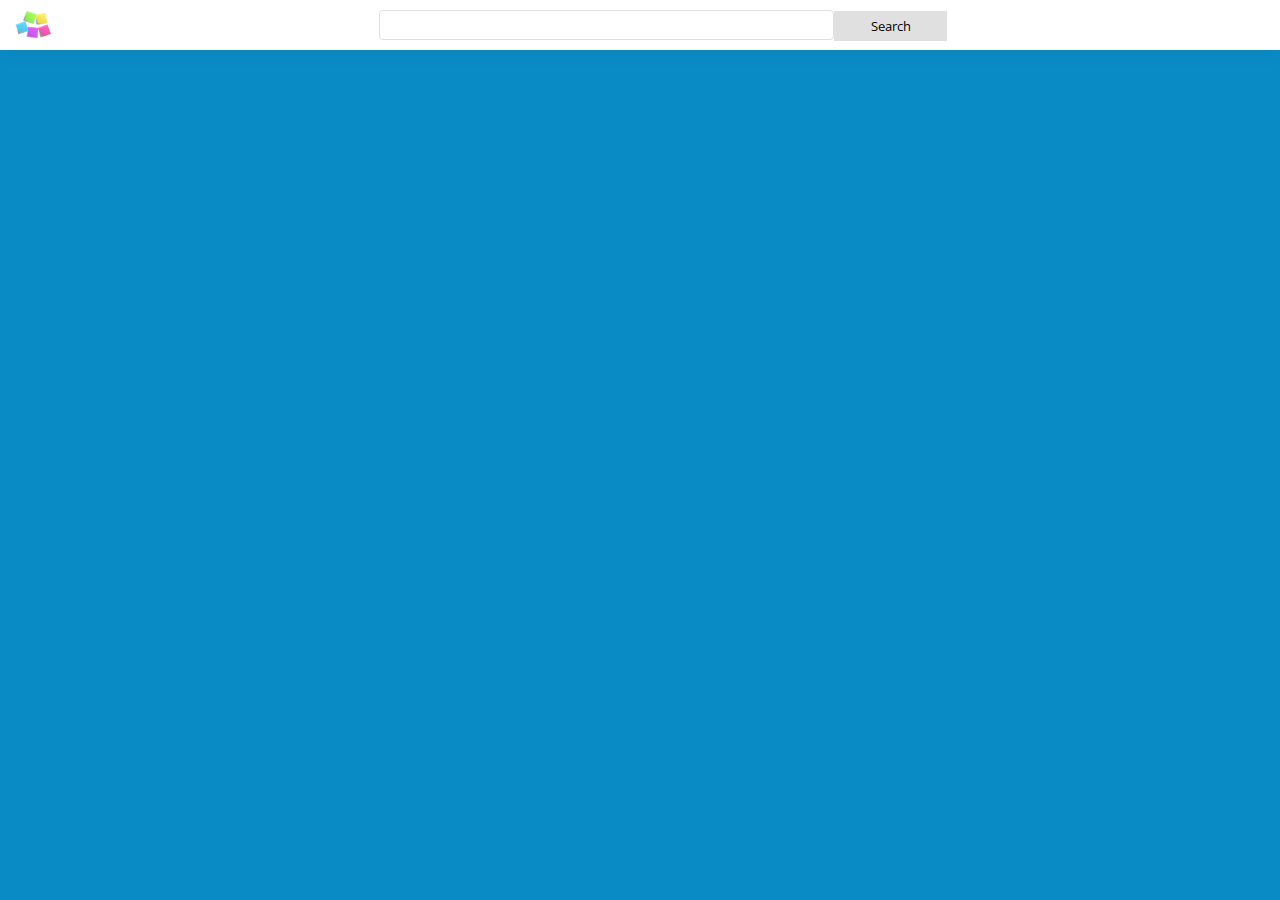
==== index.html @ fa5fe00c "m" ====
<!DOCTYPE html>
<html lang="en">
<head>
    <meta charset="UTF-8">
    <title>Social</title>
    <link rel="stylesheet" href="res/css/style.css">
    <meta name="viewport" content="width=device-width, initial-scale=1.0">
    <link href="https://fonts.googleapis.com/css?family=Open+Sans&display=swap" rel="stylesheet">
</head>
<body>
<header>
    <nav>
        <div>
            <img src="Sticty-notes-glue-3-1.jpg" alt="Logo">
        </div>
        <div class="search-container">
            <input type="text"><button>Search</button>
        </div>
        <div>
            <img scr=
        </div>
    </nav>
</header>
---- res/css/style.css ----
* {
    font-family: 'Open Sans', sans-serif;
}
html, body {
    margin: 0;
    padding: 0;
    background-color: #098bc6;
}

.login {
    position: absolute;
    left: 50%;
    top: 50%;
    transform: translate(-50%, -50%);

    display: flex;
    flex-direction: column;

    padding: 80px;
    padding-right: 150px;
    padding-left: 150px;
    background: #ffffff;
    text-align: center;
}
#image {
    position: absolute;
    top: 0;
    left: 0;
}
input[type=text]{
    width: 100%;
    box-sizing: border-box;
    border: 2px solid #ccc;
    border-radius: 4px;
    font-size: 16px;
    padding: 6px 10px 6px 8px;
}

input[type=password]{
    width: 100%;
    box-sizing: border-box;
    border: 2px solid #cccccc;
    border-radius: 4px;
    font-size: 16px;
    padding: 6px 10px 6px 8px;
}
input[type=text]:focus{
    background: #b2ebee;
}
input[type=password]:focus{
    background: #b2ebee;
}
button[type=submit]{
    background-color: #098bc6;
    border: none;
    color: white;
    padding: 10px 20px;
    text-align: center;
    text-decoration: none;
    display: inline-block;
    font-size: 16px;
    border-radius: 5px;
}

header:hover{
    box-shadow:0 -20px 30px #4d4d4d;
}
nav {
    display: flex;
    background-color: #ffffff;
    align-items: center;
}
nav div{
    height: 30px;
    flex-grow: 4;
    padding: 10px;
}
nav div img {
    height: 100%;
}
nav div.search-container > input {
    box-sizing: border-box;
    height: 30px;
    width: 80%;
    margin: 0;
    padding: 5px;
    border: 1px solid #e0e0e0;
}
nav div.search-container > button {
    box-sizing: border-box;
    height: 30px;
    width: 20%;
    margin: 0;
    padding: 5px;
    border: 1px solid #e0e0e0;
    cursor: pointer;
    background-color: #e0e0e0;
}
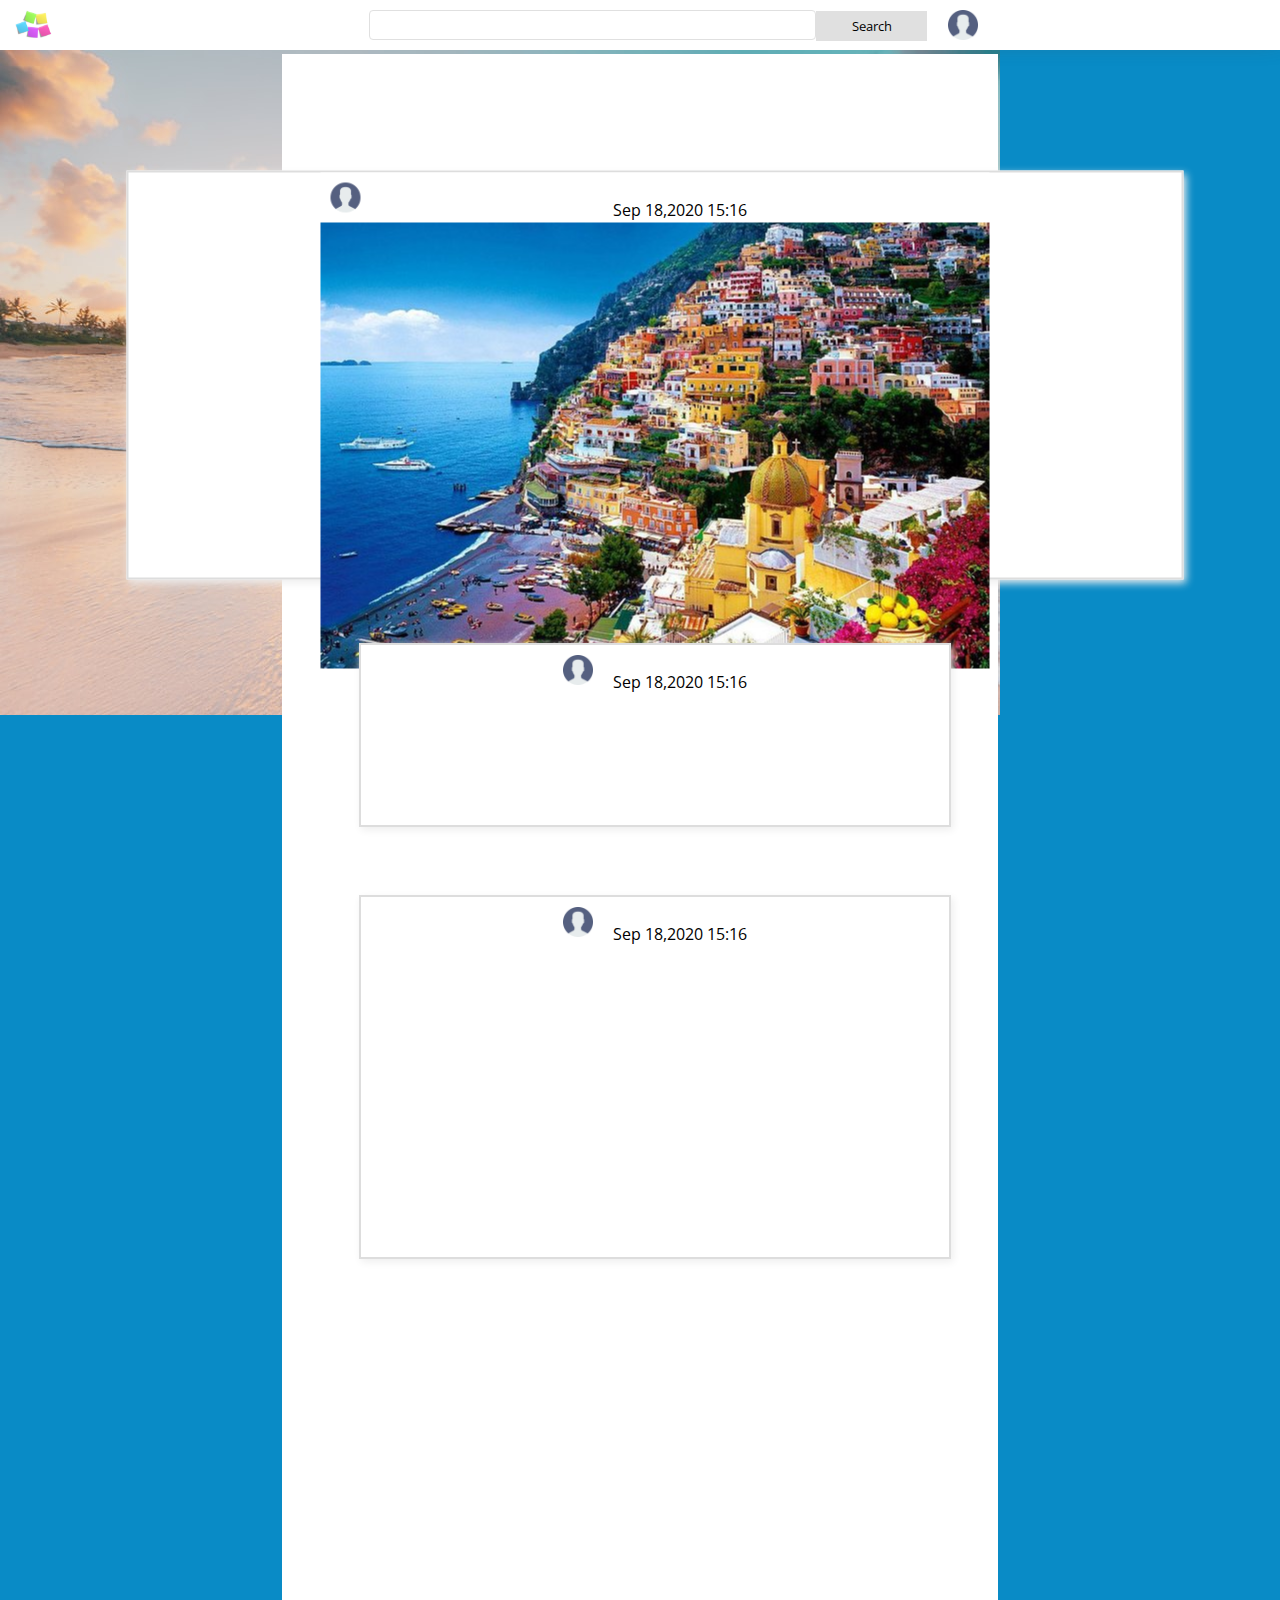
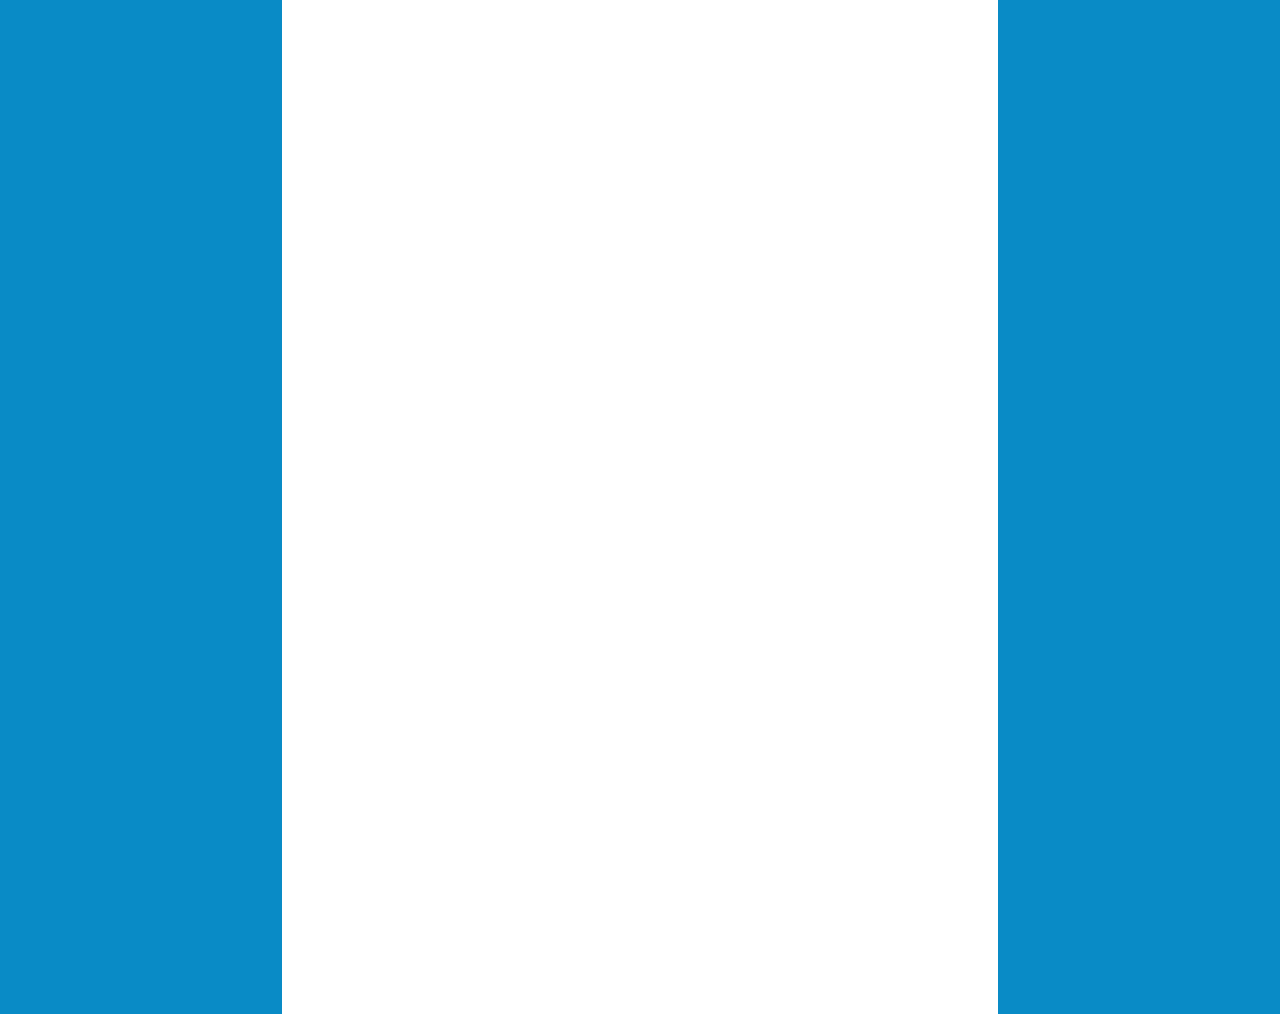
==== commit dc220752: "index change" ====
--- a/index.html
+++ b/index.html
@@ -11,13 +11,51 @@
 <header>
     <nav>
         <div>
-            <img src="Sticty-notes-glue-3-1.jpg" alt="Logo">
+            <img src="res/images/Sticty-notes-glue-3-1.jpg" alt="Logo">
         </div>
         <div class="search-container">
             <input type="text"><button>Search</button>
         </div>
         <div>
-            <img scr=
+            <img src="res/images/me.png" alt="me">
         </div>
     </nav>
-</header>+</header>
+<section>
+    <div class = "background"> </div>
+</section>
+    <div class = "posts">
+        <div class = "post1">
+            <nav>
+                <div>
+                    <img src="res/images/me.png" alt="Logo">
+                </div>
+                <div>
+                    <p> Sep 18,2020 15:16</p>
+                </div>
+            </nav>
+            <img src="res/images/amalfi.jpg" alt="post1">
+        </div>
+        <div class = "post2">
+            <nav>
+                <div>
+                    <img src="res/images/me.png" alt="Logo">
+                </div>
+                <div>
+                    <p> Sep 18,2020 15:16</p>
+                </div>
+            </nav>
+        </div>
+        <div class = "post3">
+            <nav>
+                <div>
+                    <img src="res/images/me.png" alt="Logo">
+                </div>
+                <div>
+                    <p> Sep 18,2020 15:16</p>
+                </div>
+            </nav>
+        </div>
+        <img src="res/images/beach.jpg" alt="post1">
+    </div>
+</body>--- a/res/css/style.css
+++ b/res/css/style.css
@@ -34,6 +34,7 @@
     border-radius: 4px;
     font-size: 16px;
     padding: 6px 10px 6px 8px;
+    margin: 2px;
 }
 
 input[type=password]{
@@ -43,6 +44,7 @@
     border-radius: 4px;
     font-size: 16px;
     padding: 6px 10px 6px 8px;
+    margin: 2px;
 }
 input[type=text]:focus{
     background: #b2ebee;
@@ -60,8 +62,8 @@
     display: inline-block;
     font-size: 16px;
     border-radius: 5px;
+    margin: 2px;
 }
-
 header:hover{
     box-shadow:0 -20px 30px #4d4d4d;
 }
@@ -72,7 +74,7 @@
 }
 nav div{
     height: 30px;
-    flex-grow: 4;
+    flex-grow: 1;
     padding: 10px;
 }
 nav div img {
@@ -96,4 +98,64 @@
     cursor: pointer;
     background-color: #e0e0e0;
 }
+.background{
+    position: absolute;
+    top: 6%;
+    left: 22%;
 
+    display: flex;
+    flex-direction: column;
+
+    padding: 100%;
+    padding-right: 28%;
+    padding-left: 28%;
+
+    background: #ffffff;
+    text-align: center;
+}
+.post1{
+    position: absolute;
+    left: 50%;
+    top: 40%;
+    transform: translate(-50%, -50%);
+    padding-left: 15%;
+    padding-right: 15%;
+    height: 45%;
+    background: #ffffff;
+    border: 2px solid #dddddd;
+    margin: 15px 15px;
+    -webkit-box-shadow: 2px 3px 8px #eee;
+    -moz-box-shadow: 2px 3px 8px #eee;
+    box-shadow: 2px 3px 8px #eee;
+}
+
+.post2{
+    position: absolute;
+    left: 50%;
+    top: 80%;
+    transform: translate(-50%, -50%);
+    padding-left: 15%;
+    padding-right: 15%;
+    height: 20%;
+    background: #ffffff;
+    border: 2px solid #dddddd;
+    margin: 15px 15px;
+    -webkit-box-shadow: 2px 3px 8px #eee;
+    -moz-box-shadow: 2px 3px 8px #eee;
+    box-shadow: 2px 3px 8px #eee;
+}
+.post3 {
+    position: absolute;
+    left: 50%;
+    top: 118%;
+    transform: translate(-50%, -50%);
+    padding-left: 15%;
+    padding-right: 15%;
+    height: 40%;
+    background: #ffffff;
+    border: 2px solid #dddddd;
+    margin: 15px 15px;
+    -webkit-box-shadow: 2px 3px 8px #eee;
+    -moz-box-shadow: 2px 3px 8px #eee;
+    box-shadow: 2px 3px 8px #eee;
+}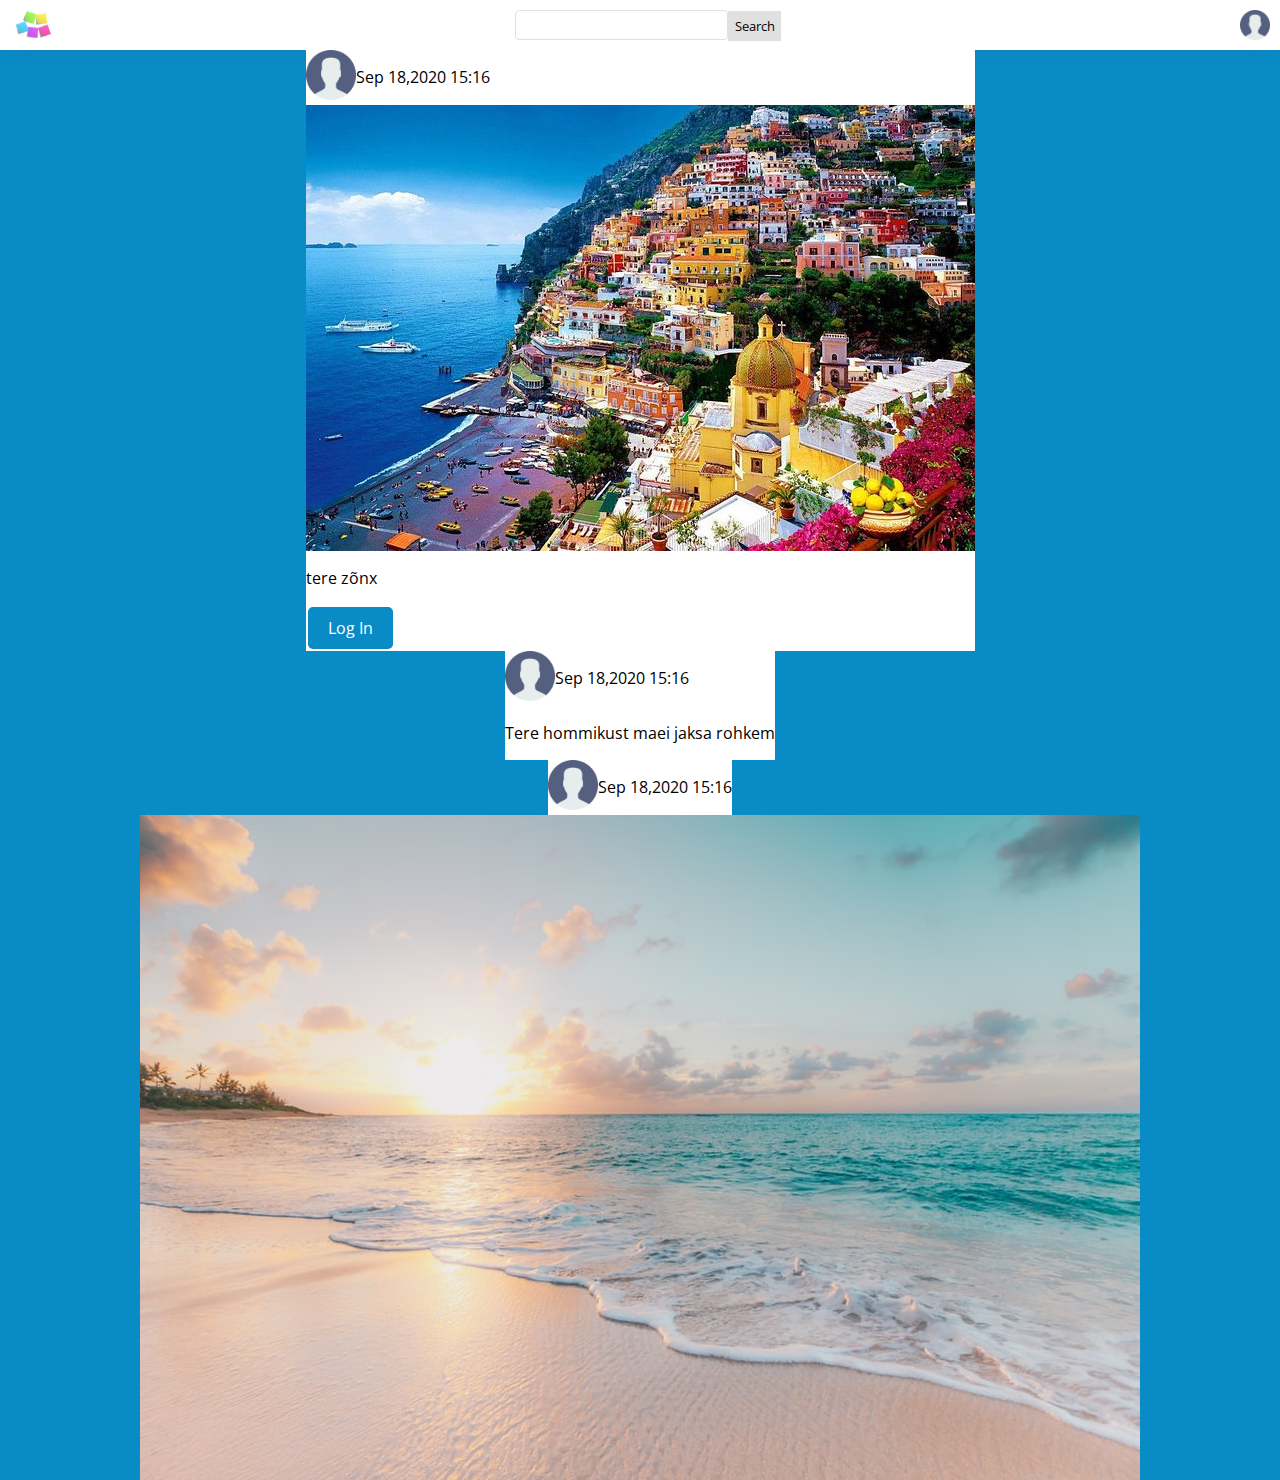
==== commit d671f667: "Lots of improvements, code refacturing" ====
--- a/index.html
+++ b/index.html
@@ -16,7 +16,7 @@
         <div class="search-container">
             <input type="text"><button>Search</button>
         </div>
-        <div>
+        <div class = "pilt">
             <img src="res/images/me.png" alt="me">
         </div>
     </nav>
@@ -25,36 +25,59 @@
     <div class = "background"> </div>
 </section>
     <div class = "posts">
-        <div class = "post1">
-            <nav>
+        <div class = "post">
+            <span>
+            <div class="posthead">
+
                 <div>
-                    <img src="res/images/me.png" alt="Logo">
+                    <img src="res/images/me.png", width="50", height="50" alt="Logo">
                 </div>
                 <div>
                     <p> Sep 18,2020 15:16</p>
                 </div>
-            </nav>
+
+            </div>
+            </span>
+
             <img src="res/images/amalfi.jpg" alt="post1">
+            <p>
+                tere zõnx
+            </p>
+            <div><button type="submit">Log In</button></div>
+
         </div>
-        <div class = "post2">
-            <nav>
+        <div class = "post">
+            <span>
+            <div class="posthead">
+
                 <div>
-                    <img src="res/images/me.png" alt="Logo">
+                    <img src="res/images/me.png", width="50", height="50" alt="Logo">
                 </div>
                 <div>
                     <p> Sep 18,2020 15:16</p>
                 </div>
-            </nav>
+
+            </div>
+            </span>
+            <p>
+                Tere hommikust maei jaksa rohkem
+            </p>
+
         </div>
-        <div class = "post3">
-            <nav>
+        <div class = "post">
+             <span>
+            <div class="posthead">
+
                 <div>
-                    <img src="res/images/me.png" alt="Logo">
+                    <img src="res/images/me.png", width="50", height="50" alt="Logo">
                 </div>
                 <div>
                     <p> Sep 18,2020 15:16</p>
                 </div>
-            </nav>
+
+            </div>
+            </span>
+
         </div>
         <img src="res/images/beach.jpg" alt="post1">
     </div>
--- a/res/css/style.css
+++ b/res/css/style.css
@@ -36,7 +36,11 @@
     padding: 6px 10px 6px 8px;
     margin: 2px;
 }
-
+.posts{
+    display: flex;
+    flex-direction: column;
+    justify-content:space-between;
+}
 input[type=password]{
     width: 100%;
     box-sizing: border-box;
@@ -70,16 +74,18 @@
 nav {
     display: flex;
     background-color: #ffffff;
-    align-items: center;
+    justify-content: space-between;
 }
 nav div{
     height: 30px;
-    flex-grow: 1;
+
     padding: 10px;
 }
 nav div img {
     height: 100%;
 }
+
+
 nav div.search-container > input {
     box-sizing: border-box;
     height: 30px;
@@ -98,64 +104,31 @@
     cursor: pointer;
     background-color: #e0e0e0;
 }
-.background{
-    position: absolute;
-    top: 6%;
+
+.background{/*
+    position: fixed;
+    top: 5.5%;
     left: 22%;
-
+    background: white;
+    padding: 100% 28%;*/
+}
+.posts{
+    display: flex; /* establish flex container */
+    flex-direction: column;  /* make main axis vertical */
+    justify-content: space-between; /* center items vertically, in this case */
+    align-items: center;     /* center items horizontally, in this case */
+    height: 300px;
+}
+.post {
     display: flex;
     flex-direction: column;
-
-    padding: 100%;
-    padding-right: 28%;
-    padding-left: 28%;
-
-    background: #ffffff;
-    text-align: center;
+    size: 10px;
+    background: white;
 }
-.post1{
-    position: absolute;
-    left: 50%;
-    top: 40%;
-    transform: translate(-50%, -50%);
-    padding-left: 15%;
-    padding-right: 15%;
-    height: 45%;
-    background: #ffffff;
-    border: 2px solid #dddddd;
-    margin: 15px 15px;
-    -webkit-box-shadow: 2px 3px 8px #eee;
-    -moz-box-shadow: 2px 3px 8px #eee;
-    box-shadow: 2px 3px 8px #eee;
+.posthead{
+    display: flex;
+    flex-direction: row;
 }
-
-.post2{
-    position: absolute;
-    left: 50%;
-    top: 80%;
-    transform: translate(-50%, -50%);
-    padding-left: 15%;
-    padding-right: 15%;
-    height: 20%;
-    background: #ffffff;
-    border: 2px solid #dddddd;
-    margin: 15px 15px;
-    -webkit-box-shadow: 2px 3px 8px #eee;
-    -moz-box-shadow: 2px 3px 8px #eee;
-    box-shadow: 2px 3px 8px #eee;
-}
-.post3 {
-    position: absolute;
-    left: 50%;
-    top: 118%;
-    transform: translate(-50%, -50%);
-    padding-left: 15%;
-    padding-right: 15%;
-    height: 40%;
-    background: #ffffff;
-    border: 2px solid #dddddd;
-    margin: 15px 15px;
-    -webkit-box-shadow: 2px 3px 8px #eee;
-    -moz-box-shadow: 2px 3px 8px #eee;
-    box-shadow: 2px 3px 8px #eee;
+.style{
+    background: white;
 }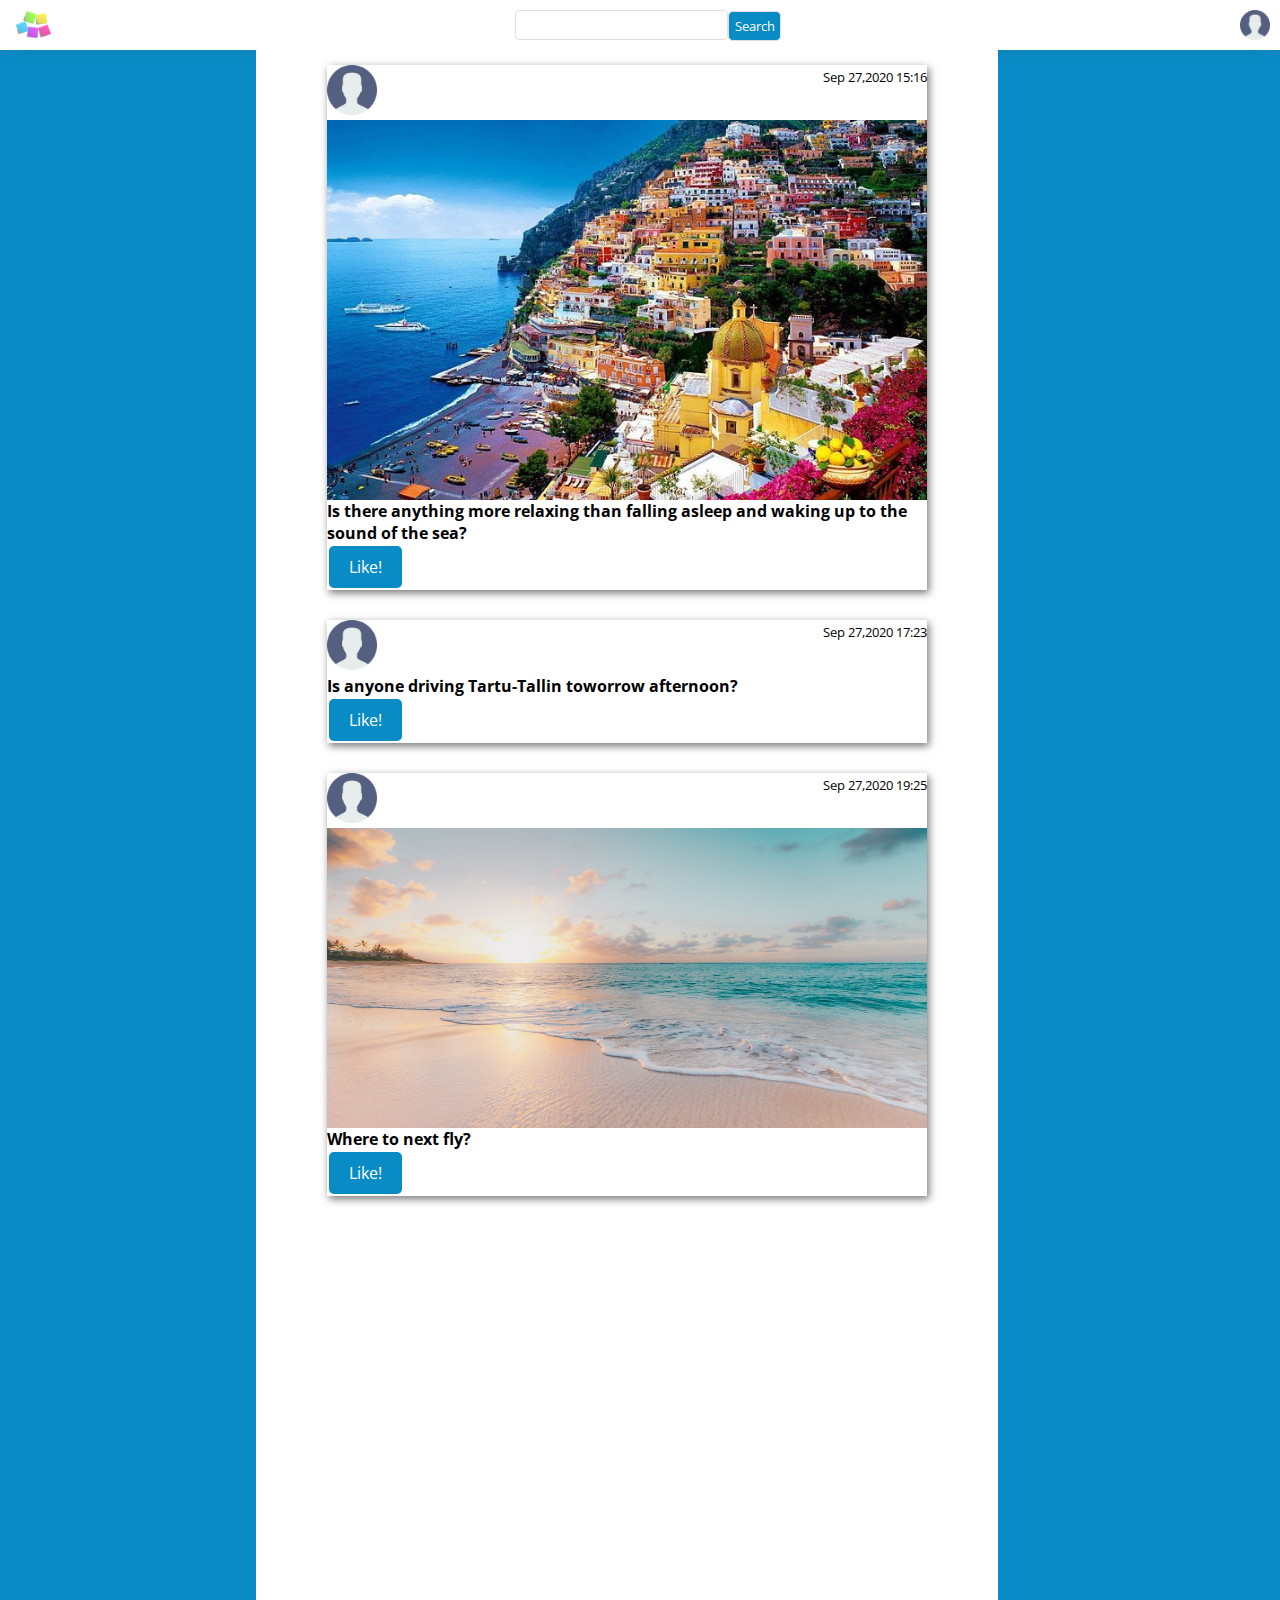
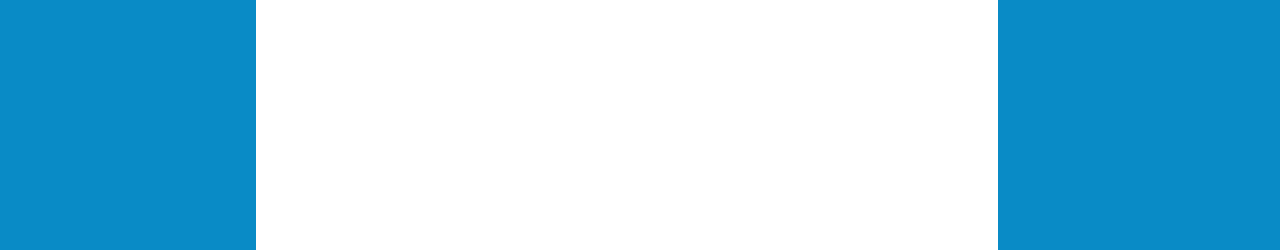
==== commit 8928d093: "last" ====
--- a/index.html
+++ b/index.html
@@ -2,7 +2,7 @@
 <html lang="en">
 <head>
     <meta charset="UTF-8">
-    <title>Social</title>
+    <title>Welcome to posteIt!</title>
     <link rel="stylesheet" href="res/css/style.css">
     <meta name="viewport" content="width=device-width, initial-scale=1.0">
     <link href="https://fonts.googleapis.com/css?family=Open+Sans&display=swap" rel="stylesheet">
@@ -14,16 +14,14 @@
             <img src="res/images/Sticty-notes-glue-3-1.jpg" alt="Logo">
         </div>
         <div class="search-container">
-            <input type="text"><button>Search</button>
+            <input type="text"><button type="search" >Search</button>
         </div>
         <div class = "pilt">
             <img src="res/images/me.png" alt="me">
         </div>
     </nav>
 </header>
-<section>
-    <div class = "background"> </div>
-</section>
+<div class = "background">
     <div class = "posts">
         <div class = "post">
             <span>
@@ -33,17 +31,15 @@
                     <img src="res/images/me.png", width="50", height="50" alt="Logo">
                 </div>
                 <div>
-                    <p> Sep 18,2020 15:16</p>
+                    <small> Sep 27,2020 15:16</small>
                 </div>
 
             </div>
             </span>
 
-            <img src="res/images/amalfi.jpg" alt="post1">
-            <p>
-                tere zõnx
-            </p>
-            <div><button type="submit">Log In</button></div>
+            <img id="postimage" src="res/images/amalfi.jpg" height="380" alt="post1">
+            <strong>Is there anything more relaxing than falling asleep and waking up to the sound of the sea? </strong>
+            <div><button type="submit">Like!</button></div>
 
         </div>
         <div class = "post">
@@ -54,31 +50,30 @@
                     <img src="res/images/me.png", width="50", height="50" alt="Logo">
                 </div>
                 <div>
-                    <p> Sep 18,2020 15:16</p>
+                    <small> Sep 27,2020 17:23</small>
                 </div>
 
             </div>
             </span>
-            <p>
-                Tere hommikust maei jaksa rohkem
-            </p>
-
+            <strong>Is anyone driving Tartu-Tallin toworrow afternoon?</strong>
+            <div><button type="submit">Like!</button></div>
         </div>
         <div class = "post">
              <span>
             <div class="posthead">
-
                 <div>
-                    <img src="res/images/me.png", width="50", height="50" alt="Logo">
+                    <img src="res/images/me.png" width="50" height="50" alt="Logo">
                 </div>
                 <div>
-                    <p> Sep 18,2020 15:16</p>
+                    <small> Sep 27,2020 19:25</small>
                 </div>
 
             </div>
             </span>
-
+            <img src="res/images/beach.jpg" height="300" alt="post1">
+            <strong>Where to next fly? </strong>
+            <div><button type="submit">Like!</button></div>
         </div>
-        <img src="res/images/beach.jpg" alt="post1">
     </div>
+</div>
 </body>--- a/res/css/style.css
+++ b/res/css/style.css
@@ -78,7 +78,6 @@
 }
 nav div{
     height: 30px;
-
     padding: 10px;
 }
 nav div img {
@@ -102,15 +101,20 @@
     padding: 5px;
     border: 1px solid #e0e0e0;
     cursor: pointer;
-    background-color: #e0e0e0;
+    background-color: #098bc6;
+    color: white;
+    border-radius: 5px;
 }
 
-.background{/*
-    position: fixed;
+.background{
+    position: absolute;
     top: 5.5%;
-    left: 22%;
+    left: 20%;
     background: white;
-    padding: 100% 28%;*/
+    height: 200%;
+    width: 58%;
+
+
 }
 .posts{
     display: flex; /* establish flex container */
@@ -118,17 +122,22 @@
     justify-content: space-between; /* center items vertically, in this case */
     align-items: center;     /* center items horizontally, in this case */
     height: 300px;
+    align-content: center;
 }
 .post {
     display: flex;
     flex-direction: column;
-    size: 10px;
+    align-content: center;
+    width: 600px;
     background: white;
+
+    margin: 15px 15px;
+    -webkit-box-shadow: 2px 3px 8px #eee;
+    -moz-box-shadow: 2px 3px 8px #eee;
+    box-shadow: 2px 3px 8px #757575;
 }
 .posthead{
     display: flex;
     flex-direction: row;
+    justify-content: space-between;
 }
-.style{
-    background: white;
-}